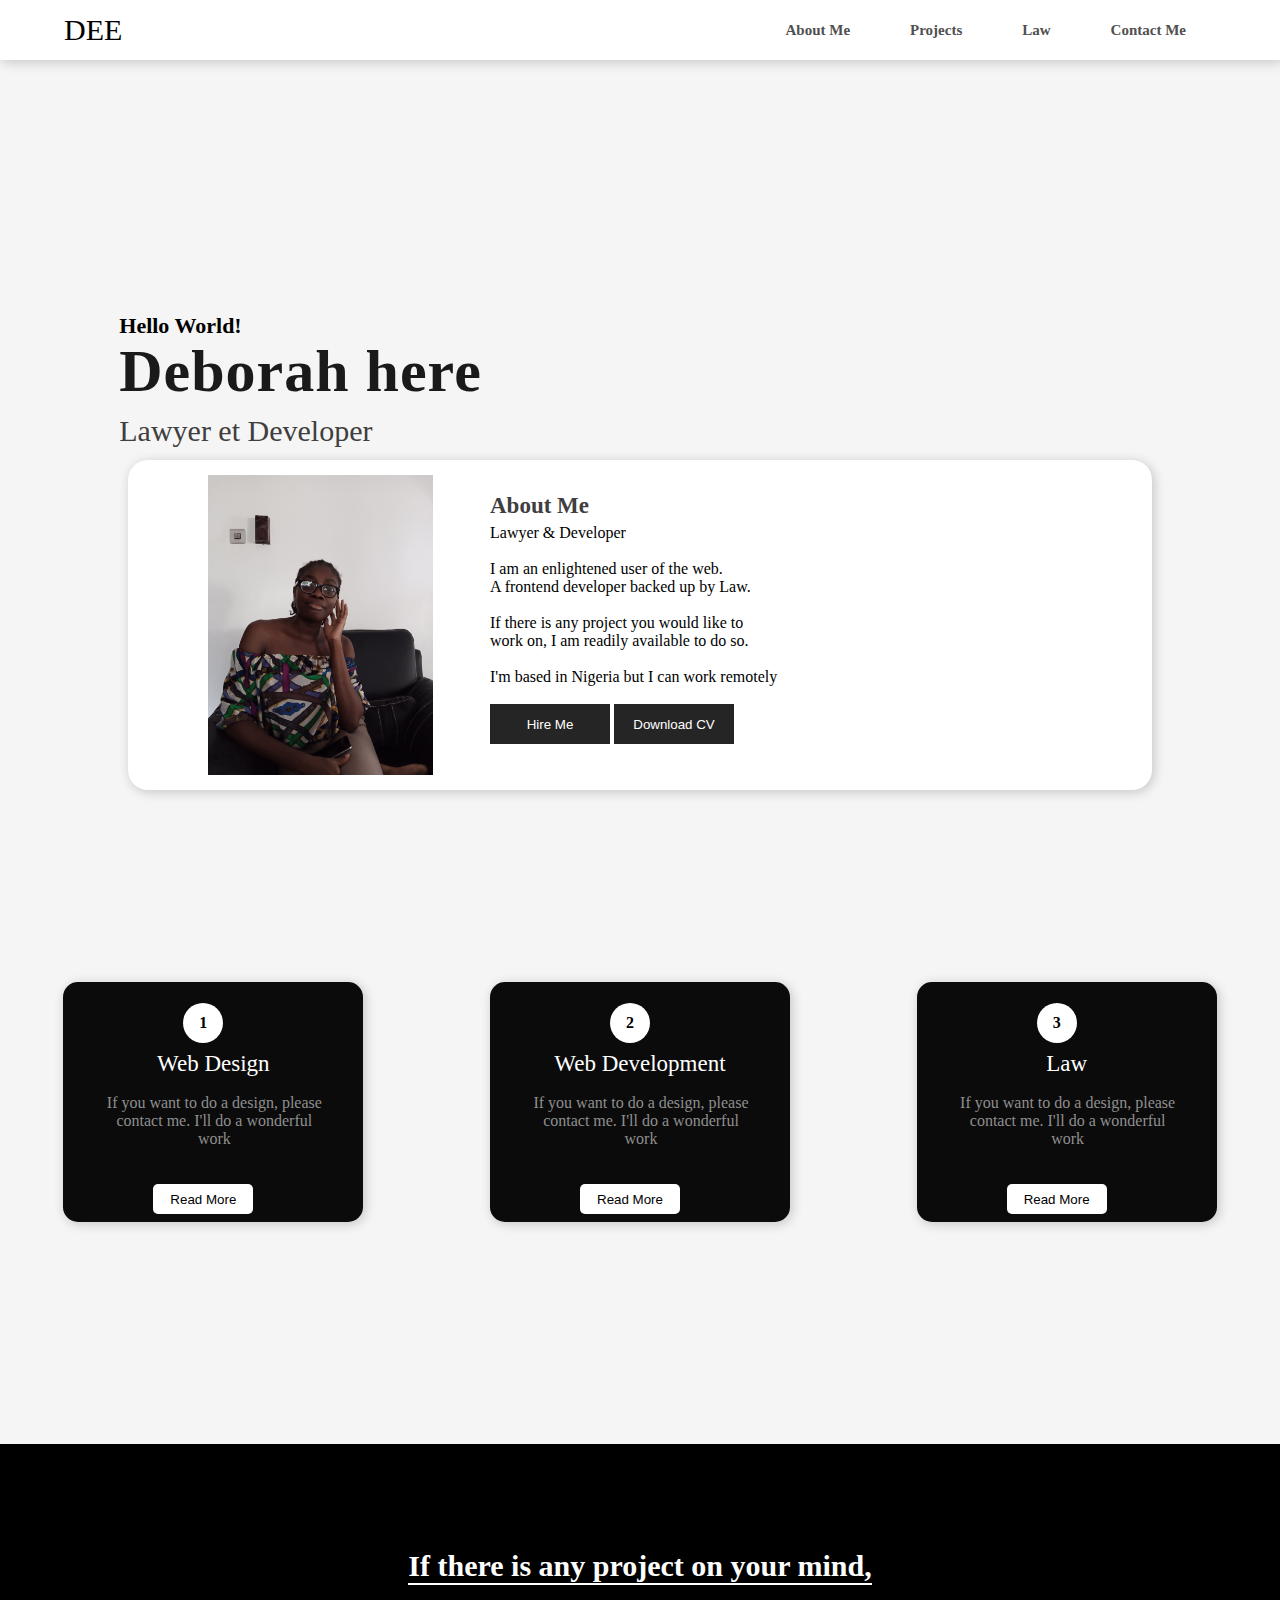
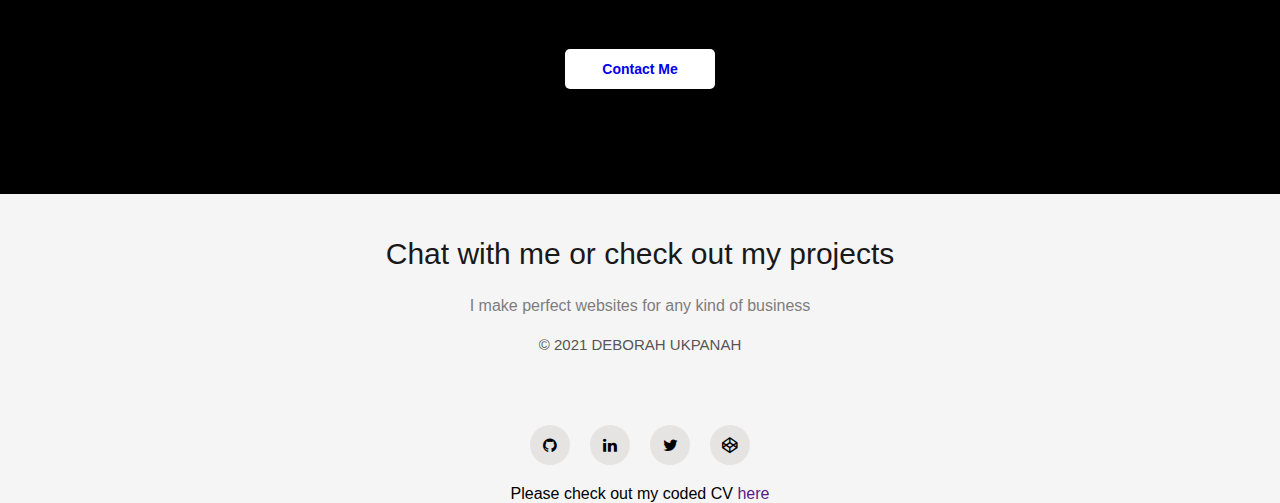
==== My Portfolio/index.html @ bbace502 "fixed:portfolio" ====
<!DOCTYPE html>
<html lang="en">

<head>
    <meta charset="UTF-8">
    <meta http-equiv="X-UA-Compatible" content="IE=edge">
    <meta name="viewport" content="width=device-width, initial-scale=1.0">
    <link rel="stylesheet" href="https://cdnjs.cloudflare.com/ajax/libs/font-awesome/4.7.0/css/font-awesome.min.css">
    <link href="style.css" rel="stylesheet">
    <title>CV Task</title>
</head>

<body>
    <section>
        <nav>
            <a href="#" class="logo">DEE</a>
            <ul>
                <li class="active"><a href="#">About Me</a></li>
                <li><a href="#">Projects</a></li>
                <li><a href="#">Law</a></li>
                <li><a href="#">Contact Me</a></li>
            </ul>
        </nav>

        <div class="wrapper">
            <p>Hello World!</p>
            <p>Deborah here</p>
            <p>Lawyer et Developer</p>
            <!-- . -->
            <!-- find a bg with nice and cool color -->
            <button class="hire-btn">Hire Me</button>
            <button class="down-cv">Download CV</button>
            <!-- <img src="./images/IMG_20210305_171330_452.jpg" class="model" alt="Debby"> -->
        </div>
    </section>
    <div class="about-container">
        <img src="./images/IMG_20210305_171330_452.jpg">
        <div class="about-text">
            <p>About Me</p><br>
            <p>Lawyer & Developer</p><br>
            <p>I am an enlightened user of the web.<br> A frontend developer backed up by Law.</p><br>
            <p>If there is any project you would like to <br>work on, I am readily available to do so.</p><br>
            <p>I'm based in Nigeria but I can work remotely</p><br>

            <button>Hire Me</button>
            <button>Download CV</button>
        </div>
    </div>

    <!-- <div class="services">
        <div class="services-text">
            <p>Services</p><br>
            <p>Services required</p><br>
            <p>If you would like to have a website for your business, I can make that as soon as possible</p><br>
        </div>
    </div> -->

    <div class="box-container">
        <div class="box-1">
            <span>1</span>
            <p class="heading">Web Design</p>
            <p class="details">If you want to do a design, please contact me. I'll do a wonderful work</p>
            <button>Read More</button>
        </div>
        <div class="box-2">
            <span>2</span>
            <p class="heading">Web Development</p>
            <p class="details">If you want to do a design, please contact me. I'll do a wonderful work</p>
            <button>Read More</button>
        </div>
        <div class="box-3">
            <span>3</span>
            <p class="heading">Law</p>
            <p class="details">If you want to do a design, please contact me. I'll do a wonderful work</p>
            <button>Read More</button>
        </div>
    </div>
    <div class="contact-me">
        <p>If there is any project on your mind,</p>
        <button><a href="#">Contact Me</a></button>
    </div>
    <footer>
        <p>Chat with me or check out my projects</p>
        <p>I make perfect websites for any kind of business</p>
        <div class="social-icons">
            <a href="https://github.com/Debbyyy"><i class="fa fa-github"></i></a>
            <a href="#"><i class="fa fa-linkedin
                "></i></a>
            <a href="#"><i class="fa fa-twitter"></i></a>
            <a href="#"><i class="fa fa-codepen"></i></a>
        </div>
        <p class="copyright">&copy; 2021 DEBORAH UKPANAH</p>
        <p>Please check out my coded CV <a href="">here</a> </p>
    </footer>
</body>

</html>
---- My Portfolio/style.css ----
* {
    box-sizing: border-box;
    margin: 0;
    padding: 0;
    outline: none;
}
body {
    background-color: #f6f5f5;
}
ul {
    list-style: none;
}
a {
    text-decoration: none;
}
section {
    width: 100%;
}
nav {
    display: flex;
    justify-content: space-between;
    align-items: center;
    height: 60px;
    padding: 0 5%;
    box-shadow: 2px 2px 12px rgba(0, 0, 0, 0.2);
    background-color: #fff;
}
nav ul {
    display: flex;
}
nav ul li a {
    margin: 30px;
    color: #505050;
    font-size: 15px;
    font-weight: 700;
}
@media screen and (max-width:768px) {
    nav ul li a {
        margin: 5px;
    }
}
.logo {
    display: flex;
    flex-direction: column;
    color: #000000;
    font-size: 30px;
    /* position: relative; */
    /* padding: 20px; */
}
.active {
    font-weight: bold;
    color: #2d2a2a;
}
.wrapper p:nth-child(1) {
    font-family: Cambria, Cochin, Georgia, Times, 'Times New Roman', serif;
    font-weight: bold;
    columns: #6d6d6d;
    font-size: 22px;
}
.wrapper p:nth-child(2) {
    font-family: Cambria, Cochin, Georgia, Times, 'Times New Roman', serif;
    font-weight: bold;
    letter-spacing: 1px;
    color: #1a1a1a;
    font-size: 60px;
}
.wrapper p:nth-child(3) {
    font-family: Cambria, Cochin, Georgia, Times, 'Times New Roman', serif;
    color: #403e3e;
    font-size: 30px;
    line-height: 30px;
}
.wrapper p {
    line-height: 0px;
    margin: 45px 0px 25px;
}
.wrapper {
    position: absolute;
    left: 13%;
    top: 42%;
    transform: translate(-13%, -42%);
}
.wrapper button {
    width: 130px;
    height: 42px;
    border-radius: 10px;
    font-weight: bold;
    font-size: 14px;
    outline: none;
    margin: 0px 10px;
}
.hire-btn {
    border: 2px solid #373636;
    color: #373636;
}
.down-cv {
    background-color: #0b0b0b;
    color: #fff;
    border: none;
}
button:active {
    transform: scale(1.1);
}
.model {
    height: 560px;
    position: absolute;
    bottom: 0px;
    left: 200%;
    top: 30px;
    transform: translateX(-70%);
}
.about-container {
    width: 80%;
    height: 330px;
    margin-top: 400px;
    margin-left: 10%;
    background-color: #fff;
    border-radius: 20px;
    box-shadow: 2px 2px 12px rgba(0, 0, 0, 0.2);
    display: flex;
    position: relative;
    justify-content: space-evenly;
    align-items: center;
    flex-direction: column;
    /* margin: -7% auto 20px auto; */
}
@media screen and (max-width:768px) {
    .about-container {
        display: flex;
        flex-direction: column;
        /* margin-left: 3%; */
        /* width: 100%; */
        height: 310px;
    }
}
.about-container img {
    height: 300px;
    position: absolute;
    left: 80px;
}
@media screen and (max-width:768px) {
    .about-container img {
        display: none;
    }
}
.about-text {
    width: 300px;
}
.about-text p:nth-child(1) {
    color: #403e3e;
    font-weight: bold;
    font-size: 23px;
    line-height: 0px;
}
.about-text p:nth-child(2) {
    color: #3e3d3d;
    font-size: 13px;
    font-weight: bold;
    line-height: 5px;
}
.about-text p:nth-child(3)
.about-text p:nth-child(4) {
    color: #7e7d7d;
    font-size: 16px;
}
.about-text button {
    width: 120px;
    height: 40px;
    color: #fff;
    outline: none;
    border: none;
    background-color: #262525;
}
/* .services {
    height: 350px;
    background-color: #fff;
    padding: 2% 10% 0px 10%;
}
@media screen and (max-width:768px) {
    .services {
        height: 300px;
        padding: 2% 5%;
    }
}
.services-text {
    height: 500px;
    margin: 50px 0px;
}
.services-text p:nth-child(1) {
    font-weight: bold;
    color: #3e3d3d;
    font-size: 30px;
    line-height: 0px;
}
.services-text p:nth-child(2) {
    font-weight: bold;
    color: #3e3d3d;
    font-size: 15px;
    line-height: 5px;
}
.services-text p:nth-child(3) {
    color: #7e7d7d;
    font-size: 15px;
} */
.box-container {
    display: flex;
    justify-content: space-around;
}
.box-1,.box-2,.box-3 {
    width: 300px;
    height: 240px;
    box-shadow: 2px 2px 12px rgba(0, 0, 0, 0.2);
    background-color: #0b0b0b;
    border-radius: 15px;
    justify-content: center;
    align-items: center;
    margin-bottom: 30px;
    margin-top: 15%;
}
.box-1 span,
.box-2 span,
.box-3 span {
    width: 40px;
    height: 40px;
    border-radius: 50%;
    background-color: #fff;
    display: flex;
    justify-content: center;
    align-items: center;
    font-weight: bold;
    margin: 7% 0% 7% 40%;
}
.box-1 p:nth-child(2),
.box-2 p:nth-child(2),
.box-3 p:nth-child(2) {
    color: #fff;
    font-size: 23px;
    /* margin: 15px 0px 20px 40px; */
    text-align: center;
    line-height: 0px;
}
.box-1 p:nth-child(3),
.box-2 p:nth-child(3),
.box-3 p:nth-child(3) {
    text-align: center;
    width: 230px;
    text-align: center;
    margin: 10% 0% 12% 12%;
    color: #8f8f8f;
}
.box-1 button,
.box-2 button,
.box-3 button {
    width: 100px;
    height: 30px;
    background-color: #fff;
    border: none;
    outline: none;
    border-radius: 5px;
    margin-left: 30%;
}
.contact-me {
    width: 100%;
    height: 350px;
    background-color: #000000;
    display: flex;
    flex-direction: column;
    justify-content: center;
    align-items: center;
    margin-top: 15%;
}
.contact-me p {
    color: #fff;
    font-size: 30px;
    font-weight: bold;
    border-bottom: 2px solid #fff;
}
.contact-me button {
    width: 150px;
    height: 40px;
    background-color: #fff;
    outline: none;
    border: none;
    border-radius: 5px;
    font-size: 14px;
    font-weight: bold;
    margin-top: 5%;
}
footer {
    height: 300px;
    display: flex;
    flex-direction: column;
    justify-content: center;
    align-items: center;
    position: relative;
}
footer p{
    font-family: Arial, Helvetica, sans-serif;
}
footer p:nth-child(1) {
    font-size: 30px;
    color: #191919;
    line-height: 10px;
    margin-top: 5%;
}
footer p:nth-child(2) {
    font-size: 16px;
    color: #7e7d7d;
    width: 600px;
    margin-top: 3%;
    text-align: center;
}
.social-icons a {
    width: 40px;
    height: 40px;
    display: flex;
    justify-content: center;
    align-items: center;
    background-color: #e6e3e3;
    margin: 20px 10px;
    border-radius: 50%;
}
.social-icons {
    display: flex;
    margin-top: 7%;
}
.social-icons i {
    color: #000000;
}
.social-icons a:hover {
    background-color: #000000;
    box-shadow: 2px 2px 12px rgba(0, 0, 0, 0.2);
    transition: all ease 0.5s;
}
.social-icons a:hover i {
    color: #fff;
    transition: all ease 0.5s;
}
.copyright {
    color: #565555;
    font-size: 15px;
    position: absolute;
    left: 50%;
    transform: translateX(-50%);
}
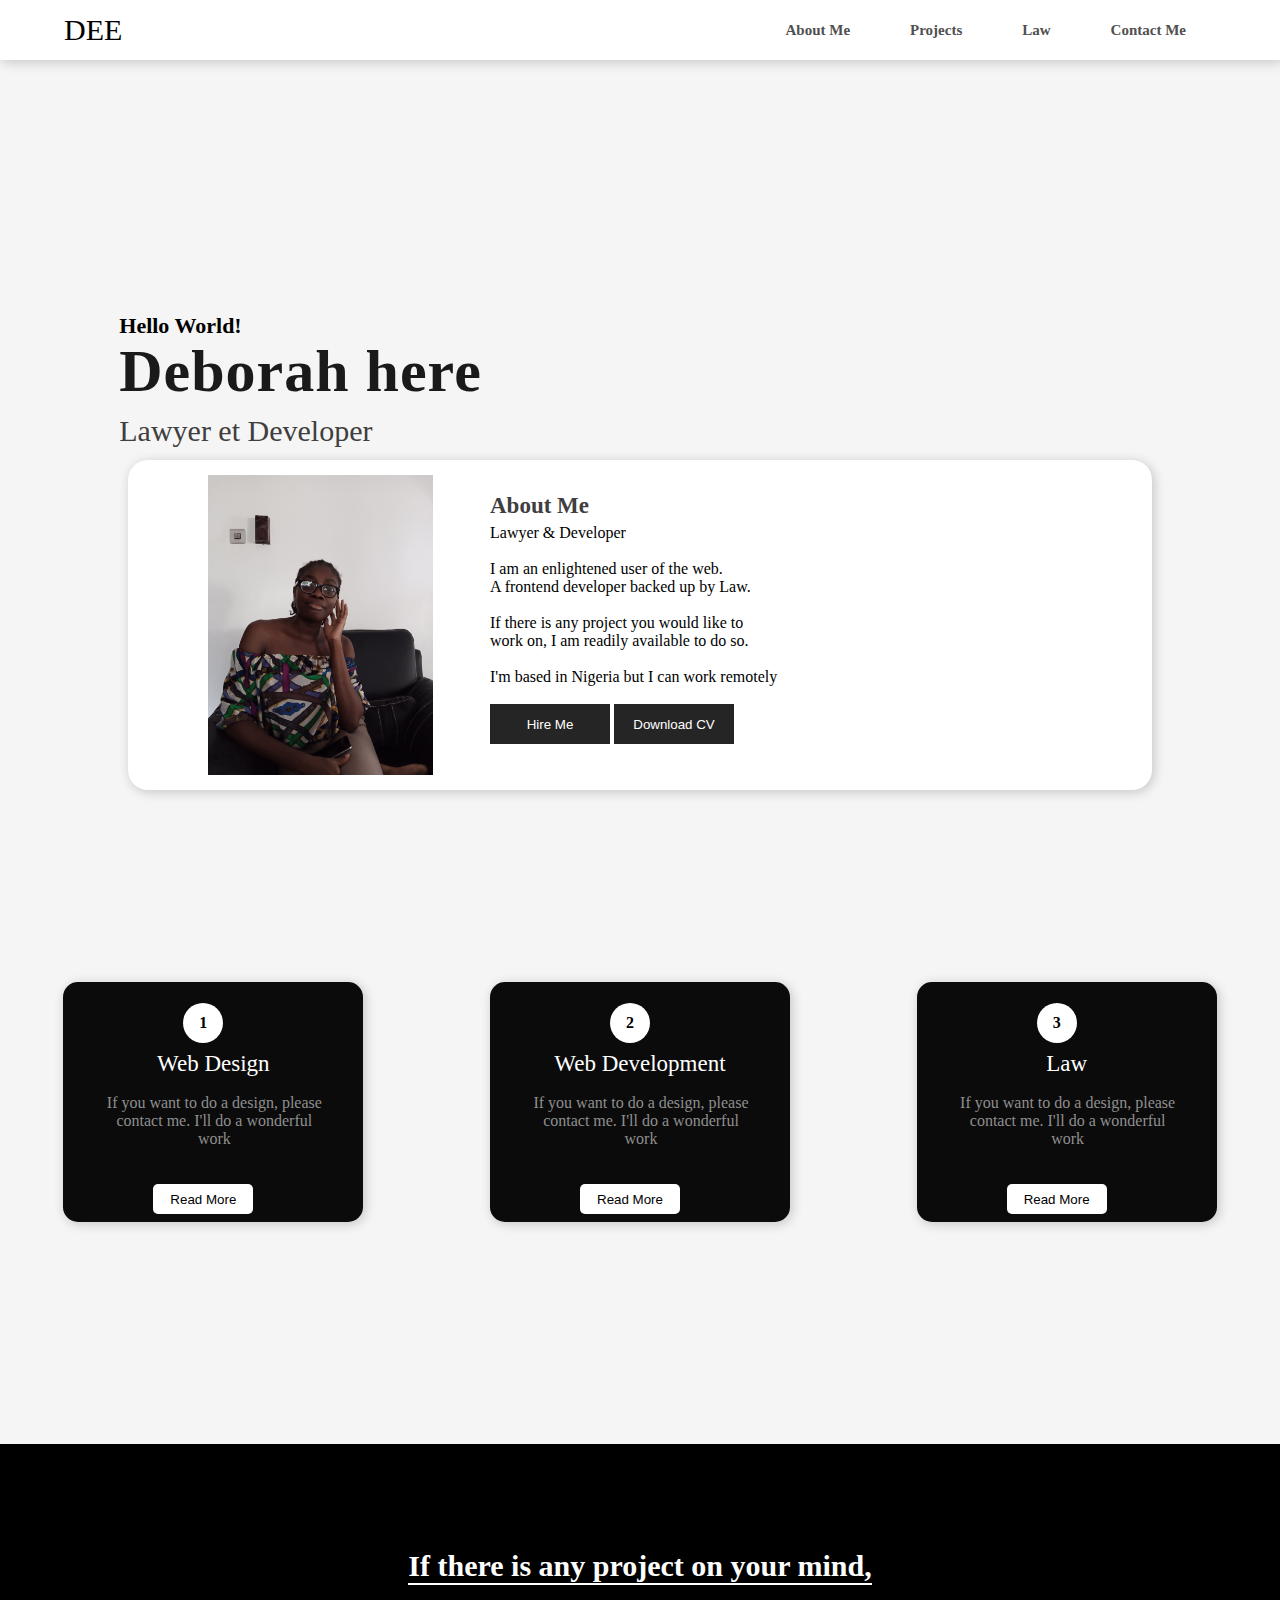
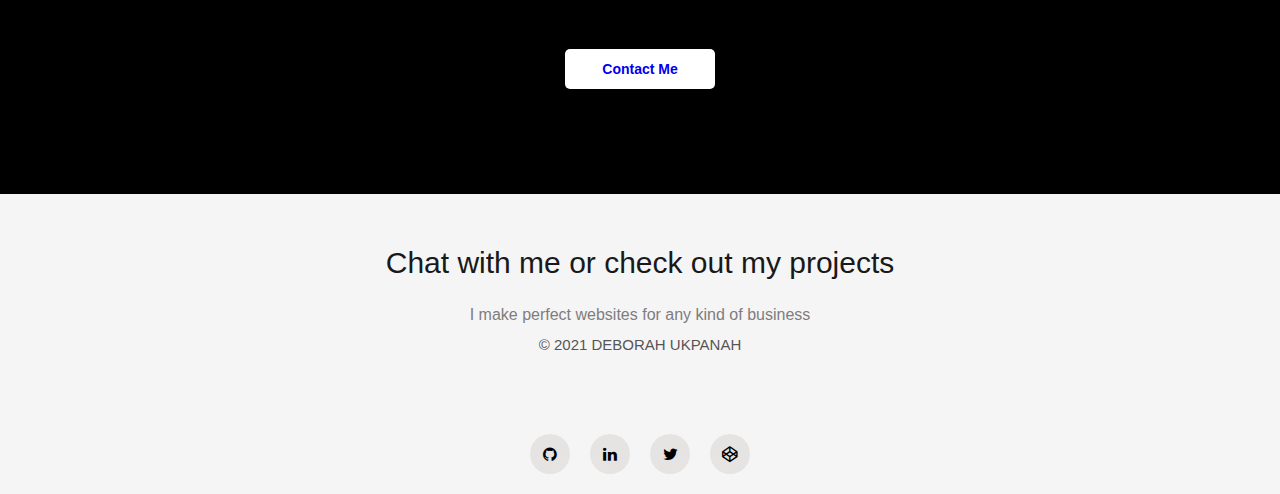
==== commit 7de3d8ea: "fixed:portfolio" ====
--- a/My Portfolio/index.html
+++ b/My Portfolio/index.html
@@ -90,7 +90,6 @@
             <a href="#"><i class="fa fa-codepen"></i></a>
         </div>
         <p class="copyright">&copy; 2021 DEBORAH UKPANAH</p>
-        <p>Please check out my coded CV <a href="">here</a> </p>
     </footer>
 </body>
 
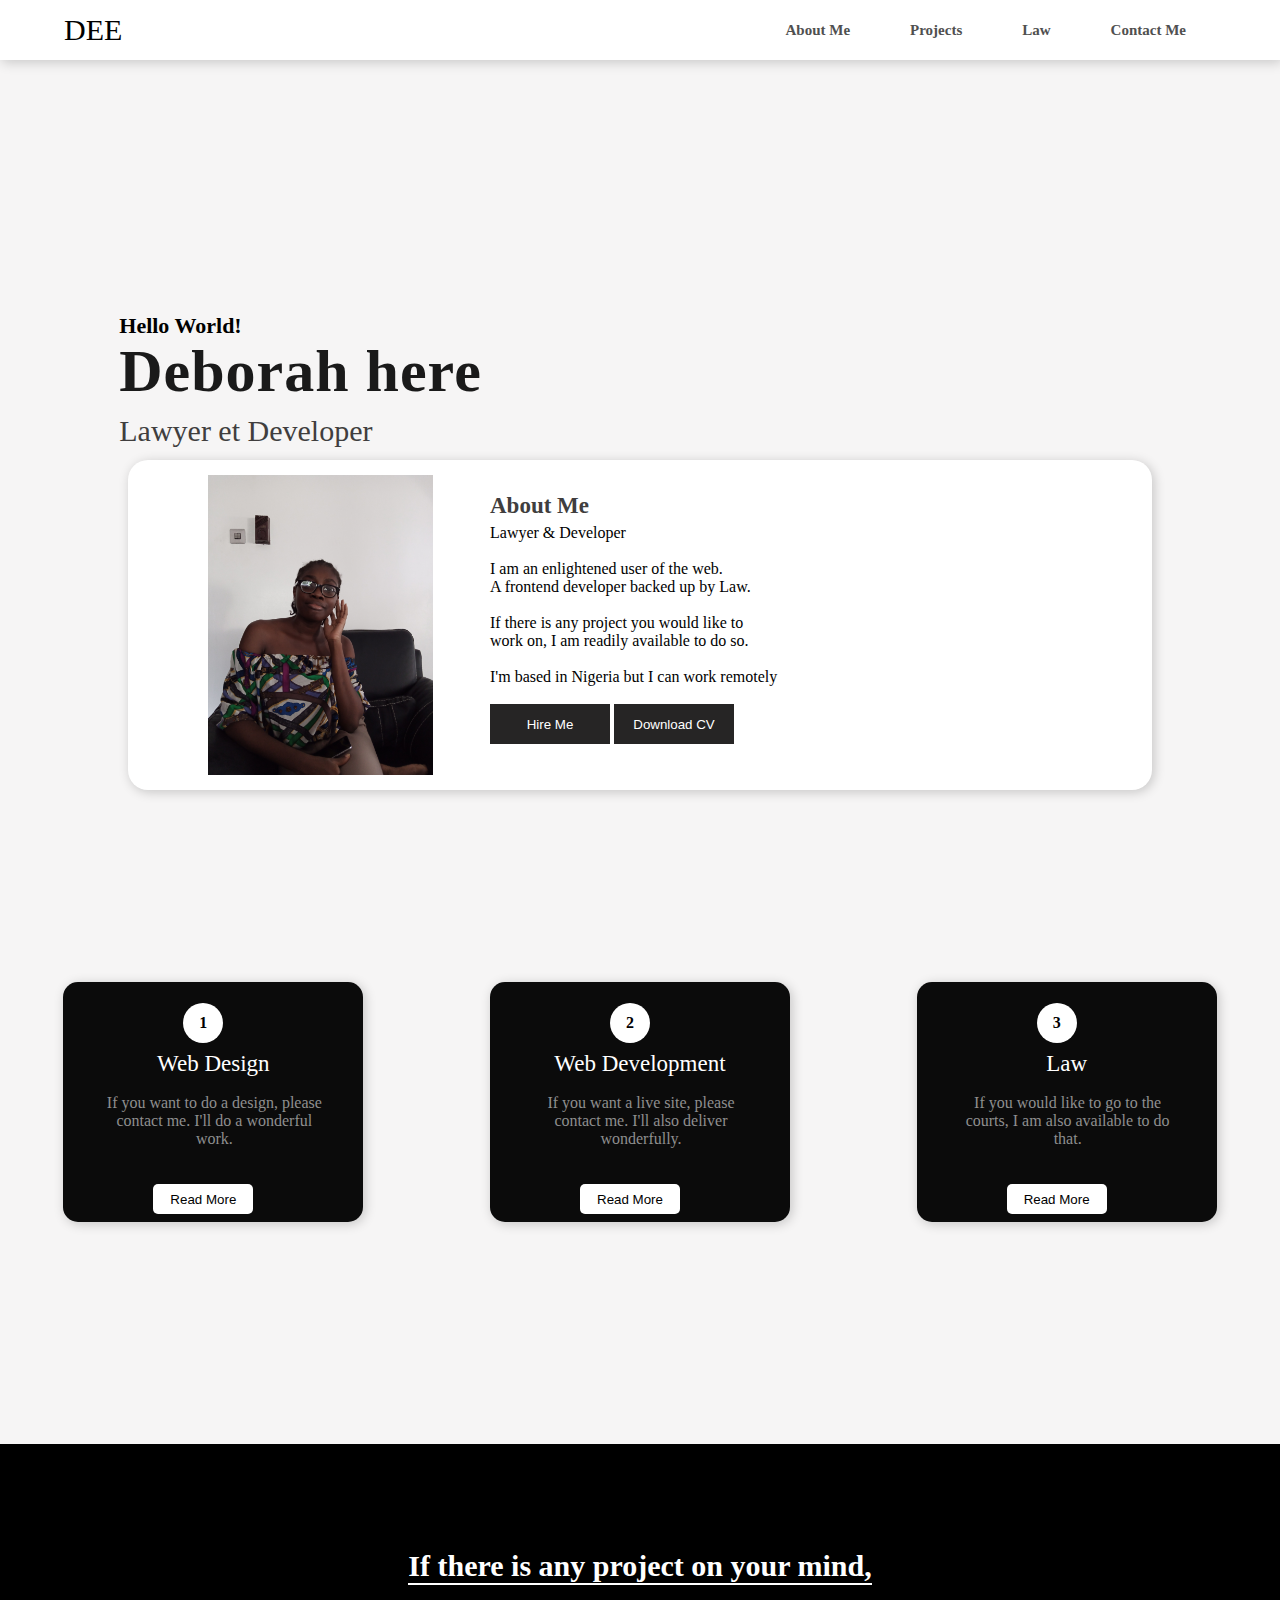
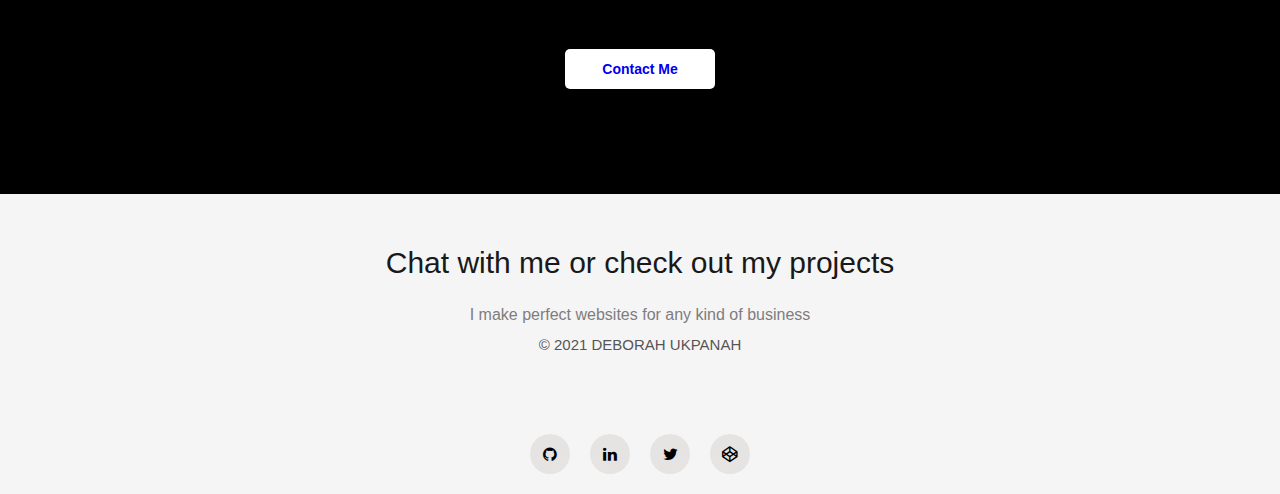
==== commit cfaa9c8f: "fixed:portfolio" ====
--- a/My Portfolio/index.html
+++ b/My Portfolio/index.html
@@ -26,11 +26,8 @@
             <p>Hello World!</p>
             <p>Deborah here</p>
             <p>Lawyer et Developer</p>
-            <!-- . -->
-            <!-- find a bg with nice and cool color -->
             <button class="hire-btn">Hire Me</button>
             <button class="down-cv">Download CV</button>
-            <!-- <img src="./images/IMG_20210305_171330_452.jpg" class="model" alt="Debby"> -->
         </div>
     </section>
     <div class="about-container">
@@ -47,31 +44,23 @@
         </div>
     </div>
 
-    <!-- <div class="services">
-        <div class="services-text">
-            <p>Services</p><br>
-            <p>Services required</p><br>
-            <p>If you would like to have a website for your business, I can make that as soon as possible</p><br>
-        </div>
-    </div> -->
-
     <div class="box-container">
         <div class="box-1">
             <span>1</span>
             <p class="heading">Web Design</p>
-            <p class="details">If you want to do a design, please contact me. I'll do a wonderful work</p>
+            <p class="details">If you want to do a design, please contact me. I'll do a wonderful work.</p>
             <button>Read More</button>
         </div>
         <div class="box-2">
             <span>2</span>
             <p class="heading">Web Development</p>
-            <p class="details">If you want to do a design, please contact me. I'll do a wonderful work</p>
+            <p class="details">If you want a live site, please contact me. I'll also deliver wonderfully.</p>
             <button>Read More</button>
         </div>
         <div class="box-3">
             <span>3</span>
             <p class="heading">Law</p>
-            <p class="details">If you want to do a design, please contact me. I'll do a wonderful work</p>
+            <p class="details">If you would like to go to the courts, I am also available to do that.</p>
             <button>Read More</button>
         </div>
     </div>
--- a/My Portfolio/style.css
+++ b/My Portfolio/style.css
@@ -64,6 +64,11 @@
     color: #1a1a1a;
     font-size: 60px;
 }
+@media screen and (max-width:768px) {
+    .wrapper p:nth-child(2) {
+        font-size: 45px;
+    }
+}
 .wrapper p:nth-child(3) {
     font-family: Cambria, Cochin, Georgia, Times, 'Times New Roman', serif;
     color: #403e3e;
@@ -79,6 +84,12 @@
     left: 13%;
     top: 42%;
     transform: translate(-13%, -42%);
+}
+@media screen and (max-width:768px) {
+    .wrapper {
+        left: 25%;
+        top: 40%;
+    }
 }
 .wrapper button {
     width: 130px;
@@ -122,15 +133,13 @@
     justify-content: space-evenly;
     align-items: center;
     flex-direction: column;
-    /* margin: -7% auto 20px auto; */
 }
 @media screen and (max-width:768px) {
     .about-container {
         display: flex;
         flex-direction: column;
-        /* margin-left: 3%; */
-        /* width: 100%; */
-        height: 310px;
+        height: 320px;
+        padding: 20px 0px;
     }
 }
 .about-container img {
@@ -171,40 +180,16 @@
     border: none;
     background-color: #262525;
 }
-/* .services {
-    height: 350px;
-    background-color: #fff;
-    padding: 2% 10% 0px 10%;
-}
-@media screen and (max-width:768px) {
-    .services {
-        height: 300px;
-        padding: 2% 5%;
-    }
-}
-.services-text {
-    height: 500px;
-    margin: 50px 0px;
-}
-.services-text p:nth-child(1) {
-    font-weight: bold;
-    color: #3e3d3d;
-    font-size: 30px;
-    line-height: 0px;
-}
-.services-text p:nth-child(2) {
-    font-weight: bold;
-    color: #3e3d3d;
-    font-size: 15px;
-    line-height: 5px;
-}
-.services-text p:nth-child(3) {
-    color: #7e7d7d;
-    font-size: 15px;
-} */
 .box-container {
     display: flex;
     justify-content: space-around;
+}
+@media sceen and (max-width:768px) {
+    .box-container {
+        display: flex;
+        flex-direction: column;
+        flex-wrap: wrap;
+    }
 }
 .box-1,.box-2,.box-3 {
     width: 300px;
@@ -216,6 +201,12 @@
     align-items: center;
     margin-bottom: 30px;
     margin-top: 15%;
+}
+@media sceen and (max-width:768px) {
+    .box-1,.box-2,.box-3 {
+        display: flex;
+        flex-direction: row;
+    }
 }
 .box-1 span,
 .box-2 span,
@@ -269,11 +260,21 @@
     align-items: center;
     margin-top: 15%;
 }
+@media sceen and (max-width:768px) {
+    .contact-me {
+        height: 300px;
+    }
+}
 .contact-me p {
     color: #fff;
     font-size: 30px;
     font-weight: bold;
     border-bottom: 2px solid #fff;
+}
+@media sceen and (max-width:768px) {
+    .contact-me p {
+        font-size: 25px;
+    }
 }
 .contact-me button {
     width: 150px;
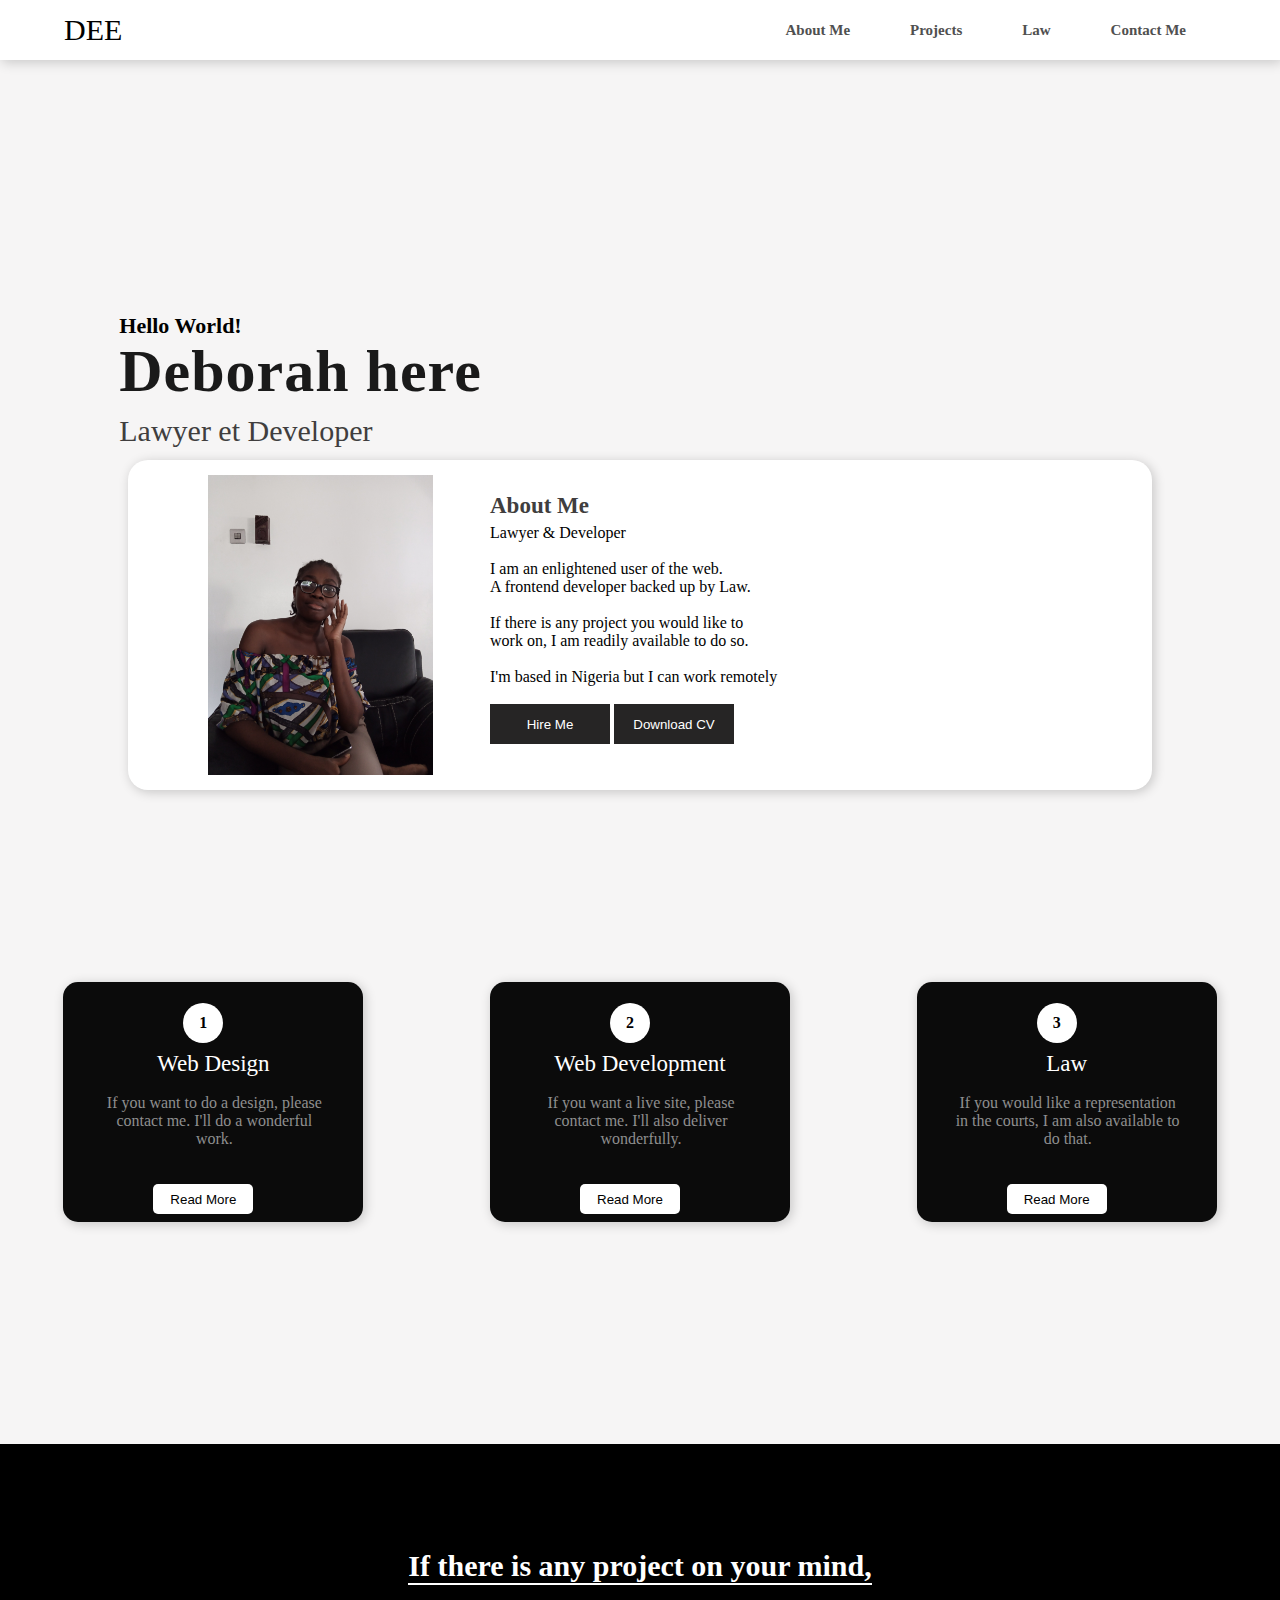
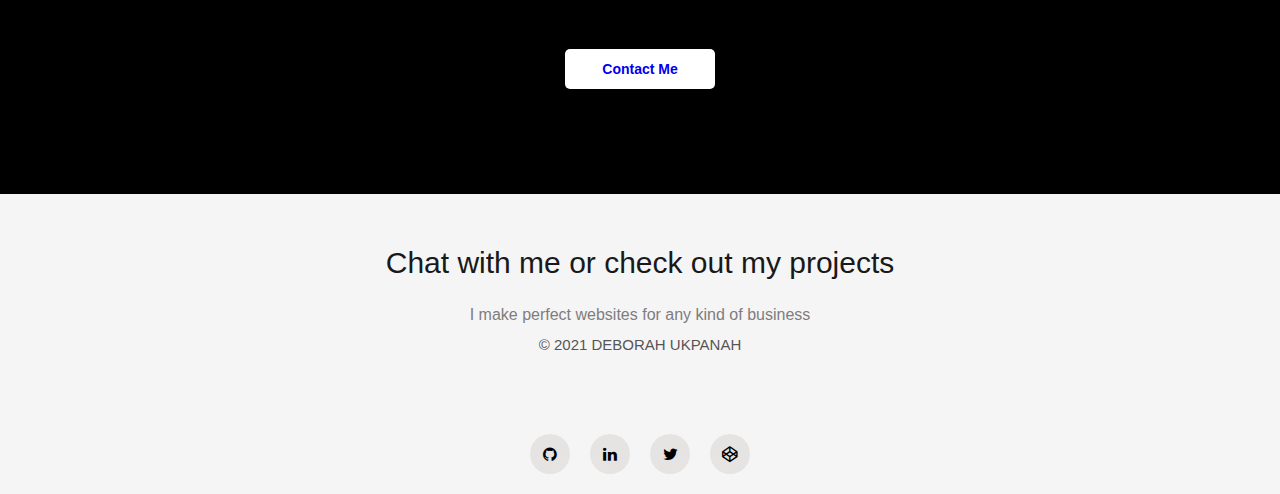
==== commit b3670ed4: "fixed:portfolio" ====
--- a/My Portfolio/index.html
+++ b/My Portfolio/index.html
@@ -60,7 +60,7 @@
         <div class="box-3">
             <span>3</span>
             <p class="heading">Law</p>
-            <p class="details">If you would like to go to the courts, I am also available to do that.</p>
+            <p class="details">If you would like a representation in the courts, I am also available to do that.</p>
             <button>Read More</button>
         </div>
     </div>
--- a/My Portfolio/style.css
+++ b/My Portfolio/style.css
@@ -6,6 +6,11 @@
 }
 body {
     background-color: #f6f5f5;
+}
+@media screen and (max-width:768px) {
+    body {
+        overflow-x: hidden;
+    }
 }
 ul {
     list-style: none;
@@ -66,7 +71,7 @@
 }
 @media screen and (max-width:768px) {
     .wrapper p:nth-child(2) {
-        font-size: 45px;
+        font-size: 35px;
     }
 }
 .wrapper p:nth-child(3) {
@@ -136,9 +141,12 @@
 }
 @media screen and (max-width:768px) {
     .about-container {
+        width: 120%;
+        margin-top: 500px;
+        margin-left: 0%;
         display: flex;
         flex-direction: column;
-        height: 320px;
+        height: 350px;
         padding: 20px 0px;
     }
 }
@@ -184,11 +192,10 @@
     display: flex;
     justify-content: space-around;
 }
-@media sceen and (max-width:768px) {
+@media screen and (max-width:768px) {
     .box-container {
         display: flex;
         flex-direction: column;
-        flex-wrap: wrap;
     }
 }
 .box-1,.box-2,.box-3 {
@@ -202,10 +209,12 @@
     margin-bottom: 30px;
     margin-top: 15%;
 }
-@media sceen and (max-width:768px) {
+@media screen and (max-width:768px) {
     .box-1,.box-2,.box-3 {
-        display: flex;
-        flex-direction: row;
+        height: 260px;
+        margin-top: 10%;
+        margin-bottom: 15px;
+        margin-left: 15%;
     }
 }
 .box-1 span,
@@ -260,9 +269,10 @@
     align-items: center;
     margin-top: 15%;
 }
-@media sceen and (max-width:768px) {
+@media screen and (max-width:768px) {
     .contact-me {
         height: 300px;
+        width: 120%;
     }
 }
 .contact-me p {
@@ -271,7 +281,7 @@
     font-weight: bold;
     border-bottom: 2px solid #fff;
 }
-@media sceen and (max-width:768px) {
+@media screen and (max-width:768px) {
     .contact-me p {
         font-size: 25px;
     }
@@ -294,6 +304,11 @@
     justify-content: center;
     align-items: center;
     position: relative;
+}
+@media screen and (max-width:768px) {
+    footer {
+        height: 250px;
+    }
 }
 footer p{
     font-family: Arial, Helvetica, sans-serif;
@@ -303,6 +318,11 @@
     color: #191919;
     line-height: 10px;
     margin-top: 5%;
+}
+@media screen and (max-width:768px) {
+    footer p:nth-child(1) {
+        font-size: 25px;
+    }
 }
 footer p:nth-child(2) {
     font-size: 16px;
